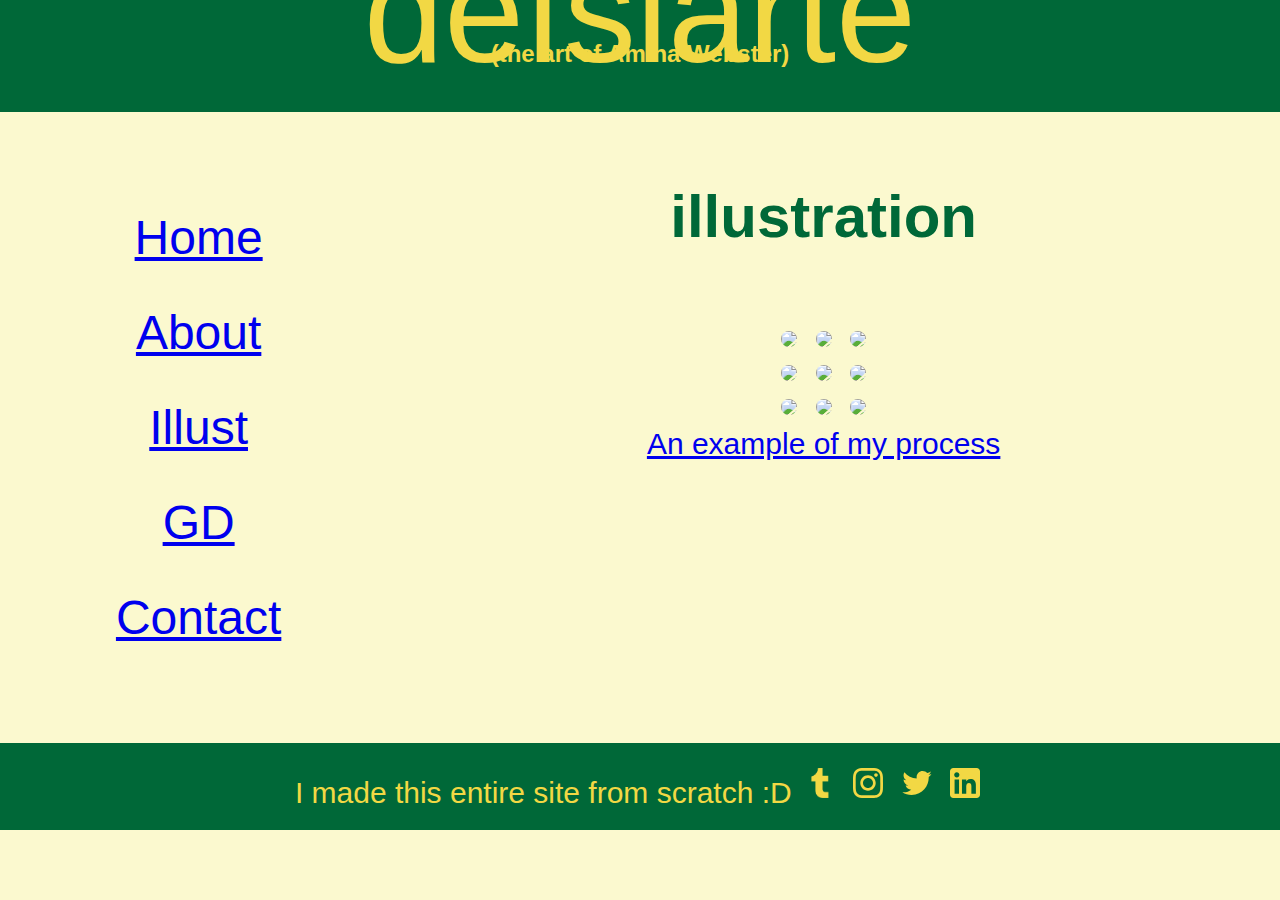
==== ills.html @ c8db4c04 "Add files via upload" ====
<!DOCTYPE html>
<html lang="en">
    <head>
        <meta charset="utf-8">
        <title>defsiarte | ILLUSTRATION </title>
        <meta name="author" content="Amina W.">
        <link href="./main.css" rel="stylesheet" type="text/css">
        <link rel="stylesheet" href="https://use.typekit.net/akq1pzt.css">
        <link rel="stylesheet" href="https://use.typekit.net/akq1pzt.css">
        <meta name="viewport" content="width=device-width, initial-scale=1">

    </head>
    
    <body>
        
        <div class="grid-container">
            
            <div class="item1"><img class="meLogo" src=""> <p>defsiarte</p> <p id="tagline">(the art of Amina Webster)</p></div>
            
            
            <div class="item2">
                        <ul>
                <li><a href="./index.html">Home</a></li>
                <li><a href="./about.html">About</a></li>
                <li><a href="./">Illust</a></li>
                <li><a href="./design.html">GD</a></li>
                <li><a href="./contact.html">Contact</a></li>
            </ul>
            </div>
            
            <div class="item3">
                <h1>illustration</h1><br>
            <img class="comp" src="./images/illus/keytiri.jpg">
            <img class="comp" src="./images/illus/cirno.jpg">
            <img class="comp" src="./images/illus/halcalbacon.jpg"><br>
            <img class="comp" src="./images/illus/raven.png">
            <img class="comp" src="./images/illus/sdm.jpg">
            <img class="comp" src="./images/illus/nitori.jpg"><br>
            <img class="comp" src="./images/illus/afroumu.png">
            <img class="comp" src="./images/illus/koishi.jpg">
            <img class="comp" src="./images/illus/slay.png"><br>
                <a href="./">An example of my process</a>

            </div>
            <div class="item4">I made this entire site from scratch :D 
                <!--a href="mailto:defsiarte@gmail.com"></a-->
                <a href="https://defessusartifex.tumblr.com/"><img class="socIcon" src="./images/SocMed/TUMB.svg"></a>
                <a href="https://instagram.com/defsiarte/"><img  class="socIcon"src="./images/SocMed/INS.svg"></a>
                <a href="https://twitter.com/defsiarte/"><img  class="socIcon"src="./images/SocMed/TWT.svg"></a>
                <a href="https://www.linkedin.com/in/amina-webster-dfsrt/"><img class="socIcon" src="./images/SocMed/LINK.svg"></a>
                <!--a href="https://defsiarte.carrd.co/"><img  class="socIcon" src=""></a-->
            </div>
        </div>
    </body>
</html>
---- main.css ----
body{
    background-color:#FBF9CF;
    /*  TEXT STUFF*/
    font-family: "sauna-new", sans-serif;
    font-weight: 400;
    font-style: normal; 
    margin: 0px;
        color:#006838;
    font-size: 24px;
}
#tagline{
    font-family: "sauna-new", sans-serif;
    font-weight: 700;
    font-style: normal;
    font-size: 24px;
    margin-top: -200px;

}
/* header */
.item1{
    grid-area: header;
    background-color:#006838;
    /*  TEXT STUFF*/
    font-family: "blenny", sans-serif;
    font-style: normal;
    font-size: 144px;
    color:#F2D844;
    margin-top: -400px;
    
}

/* menu */
.item2{
      grid-area: menu;
    font-size: 48px;    font-family: "blenny", sans-serif;
    
}

/* body */
.item3{
      grid-area: main;
    font-size: 30px;
    
}

/* footer */
.item4{
      grid-area: footer;
    background-color:#006838;
    padding: 10px;
    font-size: 30px;    color:#F2D844;   
    /*  TEXT STUFF*/
    font-family: "sauna-new", sans-serif;
    font-style: normal;
    
}
img{
    width: 50%;
    border-radius: 15px;
    object-fit: contain;
}
.comp{
    width: 25%;
    padding: 5px;
}
.socIcon{
  width: 30px;  
    border-radius: 0px;
    padding: 5px;

}

.grid-container{
    display: grid;
    grid-template-areas: 
        'header header header header header header'
        'menu main main main main main'
        'menu main main main main main'
        'footer footer footer footer footer footer';
    grid-gap: 10px;
    padding: inherit;
}
.grid-container > div{
    text-align: center;
    padding: 20px 0;
}
li{
    list-style-type: none;
    padding: 20px;
}

/* links */
a:visited, unvisited, active{
    color: #006838;
}
a:hover{
    color: #90C640;
}

/* INPUT BAR THING*/
#contBox{

}
form{
    background-color: #006838;
    border-radius: 15px;
    width: 90%;
    padding: 10px;
}
label{
    font-style: bold;
    font-size: 30px;
    color: #F2D844
}
input[type=text]{
    border-radius: 5px;
    font-size: 24px;
    background-color: #FBF9CF;
    font-family: "sauna-new", sans-serif;
    text-align: center;
    width: 50%;
    height: 30px;
    border: none;
    color: #A5A38C;

}
input[type=submit]{
    border-radius: 5px;
    font-size: 24px;
    background-color: #90C640;
    font-family: "sauna-new", sans-serif;
    width: 30%;
    height: 30%;
    border: none;
    color: #F2D844;
    


}
input[type=submit]:hover{
        background-color: #006838;
    

}
textarea{
    font-family: "sauna-new", sans-serif;
    background-color: #FBF9CF;
    width: 60%;
    height: 100px;
    border-radius: 5px;
    border: none;
    color: #A5A38C;
    font-size: 24px;

}
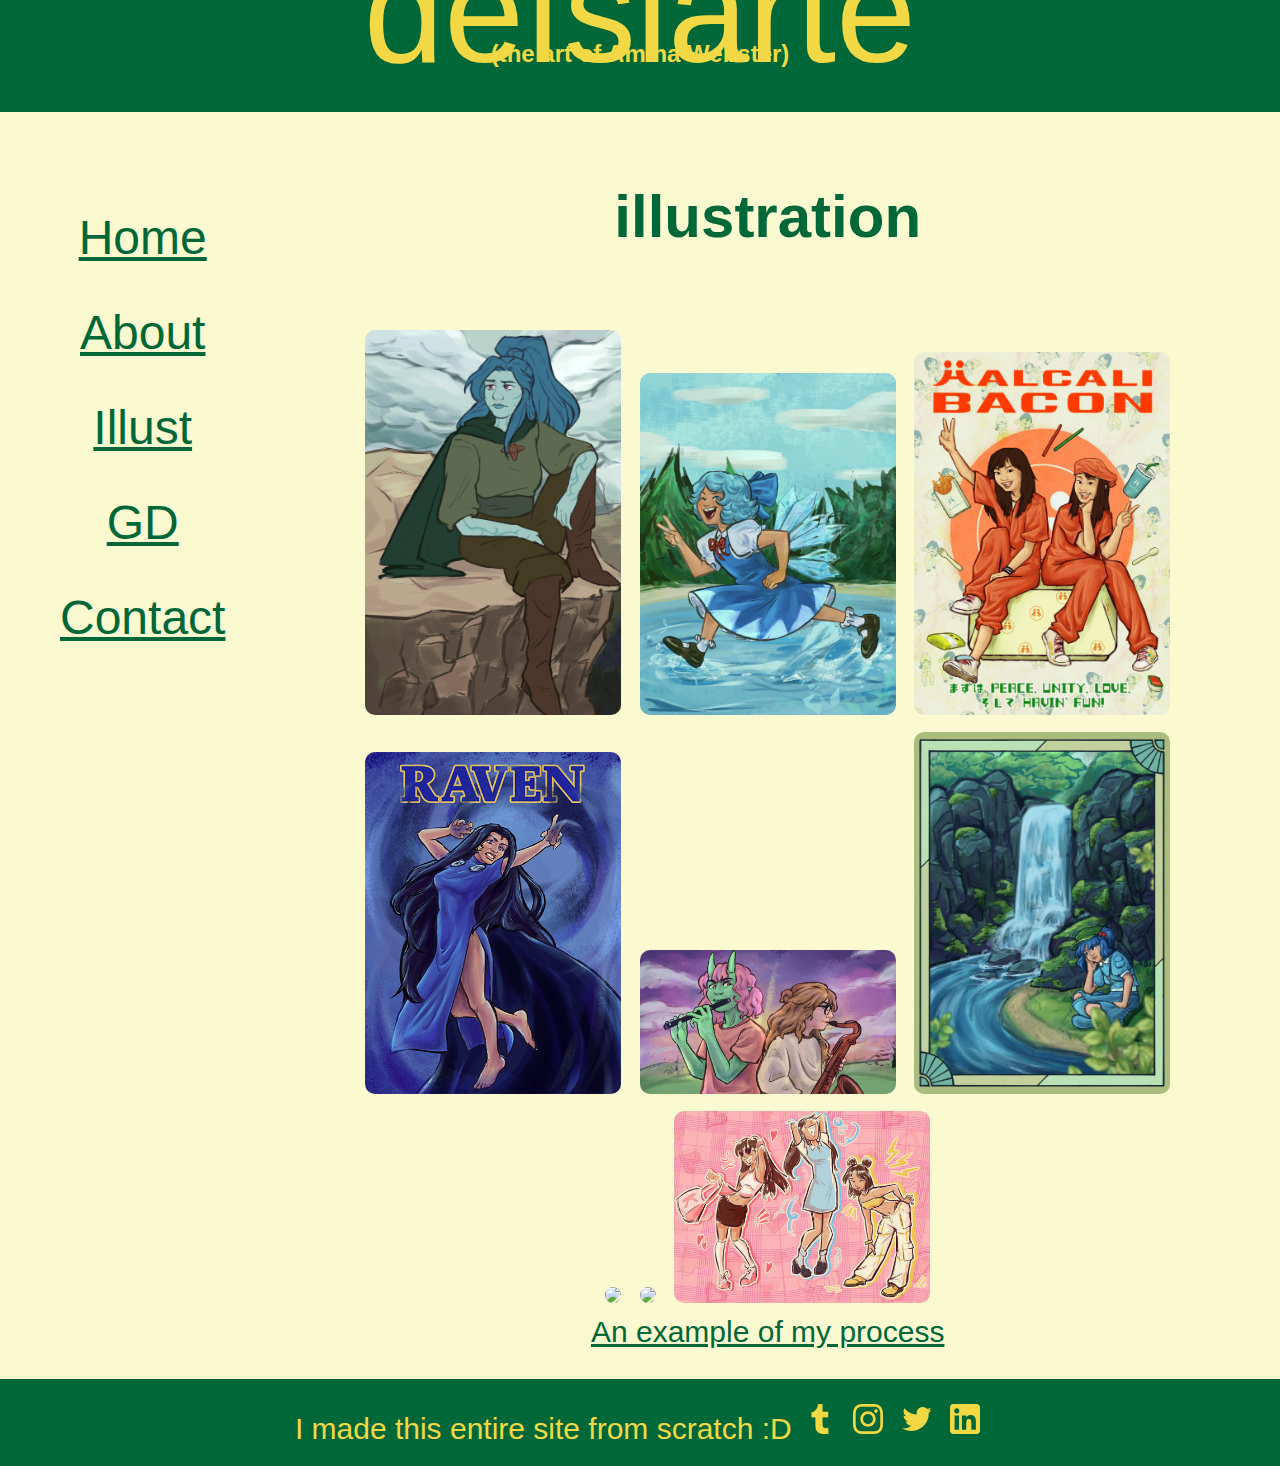
==== commit c241a35a: "Add files via upload" ====
--- a/ills.html
+++ b/ills.html
@@ -39,7 +39,7 @@
             <img class="comp" src="./images/illus/afroumu.png">
             <img class="comp" src="./images/illus/koishi.jpg">
             <img class="comp" src="./images/illus/slay.png"><br>
-                <a href="./">An example of my process</a>
+                <a href="./bacon.html">An example of my process</a>
 
             </div>
             <div class="item4">I made this entire site from scratch :D 
--- a/main.css
+++ b/main.css
@@ -48,12 +48,15 @@
       grid-area: footer;
     background-color:#006838;
     padding: 10px;
-    font-size: 30px;    color:#F2D844;   
+    font-size: 30px; 
+    width: 100%;
+    color:#F2D844;   
     /*  TEXT STUFF*/
     font-family: "sauna-new", sans-serif;
     font-style: normal;
     
 }
+/* images*/
 img{
     width: 50%;
     border-radius: 15px;
@@ -69,7 +72,24 @@
     padding: 5px;
 
 }
+.tinies{
+    width: 30%;
+}
+.funny{
+    align-content: right;
+    margin-left: 300px;
+   width: 300px; 
+   height: 450px;; 
+    z-index: -1;
+ background:url("./images/me_front.png") no-repeat;
+   
+}
+.funny:hover{
+    background:url("./images/me_back.png") no-repeat;
+    content:url("./images/circ_blu.png") no-repeat;
+}
 
+/*grid*/
 .grid-container{
     display: grid;
     grid-template-areas: 
@@ -90,7 +110,7 @@
 }
 
 /* links */
-a:visited, unvisited, active{
+a, :visited, unvisited, active{
     color: #006838;
 }
 a:hover{
